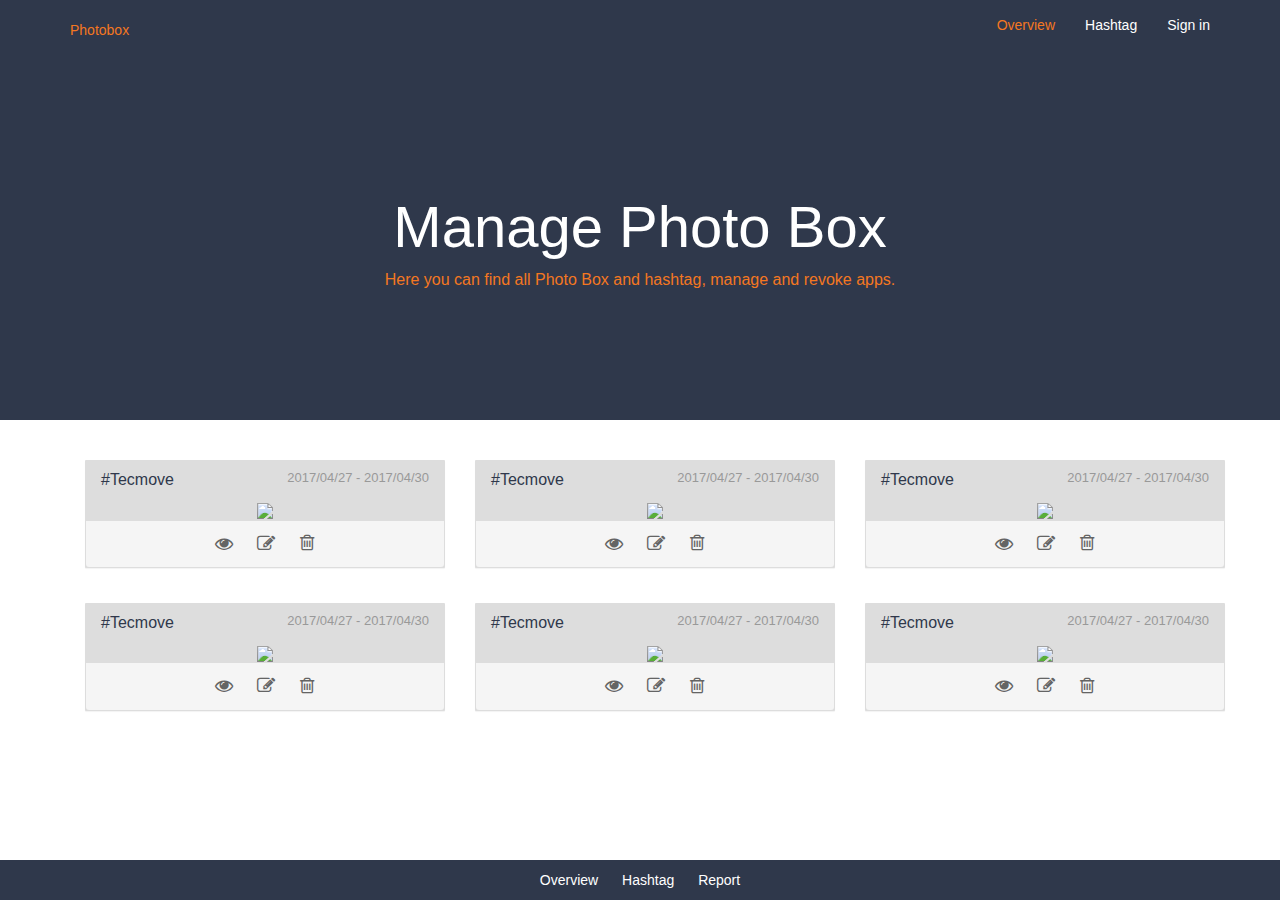
==== hashtaglist.html @ b61ca12e "hashtag box" ====
<!DOCTYPE html>
<html lang="en">
<head>
    <meta charset="UTF-8">
    <title>hashtag</title>
    <link rel="stylesheet" href="./assets/fonts/font-awesome/css/font-awesome.min.css">
    <link rel="stylesheet" href="./assets/css/bootstrap.min.css">
    <link rel="stylesheet" href="./assets/css/style.css">
    <link rel="stylesheet" href="./assets/css/thumbnails.css">
    <link rel="stylesheet" href="./assets/fonts/font-awesome/css/font-awesome.css">
</head>
<body>
<nav class="navbar navbar-cus">
    <div class="container">
        <div class="navbar-header">
            <a class="navbar brand" href="#">Photobox</a>
        </div>
        <ul class="nav navbar-nav navbar-right">
            <li class="active"><a href="#">Overview</a></li>
            <li><a href="#">Hashtag</a></li>
            <li><a href="#">Sign in</a></li>
        </ul>
    </div>
</nav>
<div class="main-header">
    <h1 class="text-header">Manage Photo Box</h1>
    <p class="content-header">Here you can find all Photo Box and hashtag, manage and revoke apps.</p>
</div>
</div>

<!---------------------content---------------------->
<div class="container main-text">
    <div class="container" style="margin-top:10px;">
        <div class="row form-group">
            <div class="col-xs-12 col-md-4">
                <div class="panel panel-main">
                    <div class="panel-heading">
                        <h3 class="panel-title-left pull-left">#Tecmove</h3>
                        <h3 class="panel-title-right pull-right">2017/04/27 - 2017/04/30</h3>
                        <div class="clearfix"> </div>
                    </div>
                    <div class="panel-image">
                        <img src="http://wallpaper-gallery.net/images/brick-wallpaper/brick-wallpaper-15.jpg" class="panel-image-preview" />
                    </div>
                    <div class="panel-footer text-center">
                        <a href="http://photo-box.azurewebsites.net/hashtag/51"><span class="icon-eye-open"></span></a>
                        <a href="http://photo-box.azurewebsites.net/hashtag/51/edit"<span class="icon-edit"></span></a>
                        <a class="btn btn-del" href="#"><i class="icon-trash"></i></a>
                    </div>
                </div>
            </div>
            <div class="col-xs-12 col-md-4">
                <div class="panel panel-main">
                    <div class="panel-heading">
                        <h3 class="panel-title-left pull-left">#Tecmove</h3>
                        <h3 class="panel-title-right pull-right">2017/04/27 - 2017/04/30</h3>
                        <div class="clearfix"> </div>
                </div>
                    <div class="panel-image">
                        <img src="http://www.41orchard.com.au/wp-content/uploads/2015/08/Chevron-wallpaper-wide-blue.jpg" class="panel-image-preview" />
                    </div>
                    <div class="panel-footer text-center">
                        <a href="http://photo-box.azurewebsites.net/hashtag/51"><span class="icon-eye-open"></span></a>
                        <a href="http://photo-box.azurewebsites.net/hashtag/51/edit"<span class="icon-edit"></span></a>
                        <a class="btn btn-del" href="#"><i class="icon-trash"></i></a>
                    </div>
                </div>
            </div>
            <div class="col-xs-12 col-md-4">
                <div class="panel panel-main">
                    <div class="panel-heading">
                        <h3 class="panel-title-left pull-left">#Tecmove</h3>
                        <h3 class="panel-title-right pull-right">2017/04/27 - 2017/04/30</h3>
                        <div class="clearfix"> </div>
                    </div>
                    <div class="panel-image">
                        <img src="https://images.britcdn.com/wp-content/uploads/2014/04/dotty.jpg?fit=max&w=800" class="panel-image-preview" />
                    </div>
                    <div class="panel-footer text-center">
                        <a href="http://photo-box.azurewebsites.net/hashtag/51"><span class="icon-eye-open"></span></a>
                        <a href="http://photo-box.azurewebsites.net/hashtag/51/edit"<span class="icon-edit"></span></a>
                        <a class="btn btn-del" href="#"><i class="icon-trash"></i></a>
                    </div>
                </div>
            </div>
        </div>

        <div class="row form-group">
            <div class="col-xs-12 col-md-4">
                <div class="panel panel-main">
                    <div class="panel-heading">
                        <h3 class="panel-title-left pull-left">#Tecmove</h3>
                        <h3 class="panel-title-right pull-right">2017/04/27 - 2017/04/30</h3>
                        <div class="clearfix"> </div>
                    </div>
                    <div class="panel-image">
                        <img src="https://www.gowallpaper.co.uk/media/catalog/product/a/r/arthouse_anousha_floral_wallpaper_in_red_871104_room_1.jpg" class="panel-image-preview" />
                    </div>
                    <div class="panel-footer text-center">
                        <a href="http://photo-box.azurewebsites.net/hashtag/51"><span class="icon-eye-open"></span></a>
                        <a href="http://photo-box.azurewebsites.net/hashtag/51/edit"<span class="icon-edit"></span></a>
                        <a class="btn btn-del" href="#"><i class="icon-trash"></i></a>
                    </div>
                </div>
            </div>
            <div class="col-xs-12 col-md-4">
                <div class="panel panel-main">
                    <div class="panel-heading">
                        <h3 class="panel-title-left pull-left">#Tecmove</h3>
                        <h3 class="panel-title-right pull-right">2017/04/27 - 2017/04/30</h3>
                        <div class="clearfix"> </div>
                    </div>
                    <div class="panel-image">
                        <img src="http://www.designkist.com/820-2689-thickbox/protea-wallpaper.jpg" class="panel-image-preview" />
                    </div>
                    <div class="panel-footer text-center">
                        <a href="http://photo-box.azurewebsites.net/hashtag/51"><span class="icon-eye-open"></span></a>
                        <a href="http://photo-box.azurewebsites.net/hashtag/51/edit"<span class="icon-edit"></span></a>
                        <a class="btn btn-del" href="#"><i class="icon-trash"></i></a>
                    </div>
                </div>
            </div>
            <div class="col-xs-12 col-md-4">
                <div class="panel panel-main">
                    <div class="panel-heading">
                        <h3 class="panel-title-left pull-left">#Tecmove</h3>
                        <h3 class="panel-title-right pull-right">2017/04/27 - 2017/04/30</h3>
                        <div class="clearfix"> </div>
                    </div>
                    <div class="panel-image">
                        <img src="http://www.lullabuy.co.uk/media/extendware/ewimageopt/media/inline/45/4/ferm-living-rush-hour-wallpaper-grey-459.jpg" class="panel-image-preview" />
                    </div>
                    <div class="panel-footer text-center">
                        <a href="http://photo-box.azurewebsites.net/hashtag/51"><span class="icon-eye-open"></span></a>
                        <a href="http://photo-box.azurewebsites.net/hashtag/51/edit"<span class="icon-edit"></span></a>
                        <a class="btn btn-del" href="#"><i class="icon-trash"></i></a>
                    </div>
                </div>
            </div>
        </div>
    </div>
</div>

<footer class="main-footer"
<div class="container">
    <span class="footer-link"> <a href="#"> Overview</a></span>
    <span class="footer-link"> <a href="#"> Hashtag</a></span>
    <span class="footer-link"> <a href="#"> Report</a></span>
</div>
</footer>
</body>
</html>
---- assets/css/style.css ----
body {
  display: -webkit-flex;
  display: -ms-flexbox;
  display: flex;
  min-height: 100vh;
  -webkit-flex-direction: column;
  -ms-flex-direction: column;
  flex-direction: column;
}

/* nav-header */
.navbar-cus {
  background: #2F384B;
  top: 0;
  border-width: 0 0 1px;
  position: fixed;
  right: 0;
  left: 0;
  z-index: 1030;
  border-radius: 0;
}

.navbar-cus .brand {
  color: #f47721;
  text-decoration: none;
}

.navbar-cus .nav > li > a:hover {
  background-color: #2F384B;
}

.navbar-cus .navbar-nav > li > a {
  color: #fff;
}

.navbar-cus .navbar-nav > .active > a {
  color: #f47721;
}

/*head*/
.main-header {
  margin-top: 50px;
  margin-bottom: 30px;
  padding-top: 80px;
  color: inherit;
  background-color: #2F384B;
  display: block;
  height: 370px;
}

.text-header {
  color: #fff;
  font-size: 58px;
  text-align: center;
  margin-top: 65px;
}

.content-header {
  color: #f47721;
  text-align: center;
  font-size: 16px;
}

/* content*/
.text-content-hdr {
  font-size: 38px;
  margin-top: 55px;
}

.text-content-details {
  margin: 15px 0 0;
  color: #8d8c8c;
}

.main-text {
  text-align: center;
  margin-bottom: 65px;
  -webkit-flex: 1;
  -ms-flex: 1;
  flex: 1;
}

.btn-cus {
  padding: 12px;
  border-radius: 0;
  color: #fff;
  background-color: #f47721;
  border-color: #f47721;
  width: 230px;
  height: auto;
  margin-top: 25px;
  margin-bottom: 55px;
}

.btn:hover {
  background: #d75e0b;
  color: #fff;
  text-decoration: none;
}

.nav > li > a:focus {
  text-decoration: none;
  background-color: #2F384B;
}

/*footer*/
.main-footer {
  background-color: #2F384B;
  width: 100%;
  height: auto;
  text-align: center;
  padding: 15px 0;
  line-height: 10px;
  bottom: 0;
  left: 0;
  right: 0;
}

.footer-link {
  padding: 10px;
}

.footer-link a {
  color: #fff;
  text-decoration: none;
}
---- assets/css/thumbnails.css ----
.panel-main {
  background: #ddd;
  border-radius: 1px;
}

.panel-image {
  position: relative;
}

.panel-image img.panel-image-preview {
  width: 100%;
  border-radius: 4px 4px 0px 0px;
}

.panel-image label {
  display: block;
  position: absolute;
  top: 0px;
  left: 0px;
  height: 100%;
  width: 100%;
}

.panel-heading ~ .panel-image img.panel-image-preview {
  border-radius: 0px;
}

.panel-body {
  overflow: hidden;
}

.panel-image ~ .panel-footer a {
  padding: 0px 10px;
  font-size: 1.3em;
  color: #646464;
}

.panel-title-left {
  color: #2F384B;
  margin-top: 0;
  margin-bottom: 0;
  font-size: 16px;
}

.panel-title-right {
  color: #999999;
  margin-top: 0;
  margin-bottom: 0;
  font-size: 13px;
}

.btn-del {
  background: #f5f5f5;
  margin-top: -6px;
}

.btn-del:hover {
  background: #f5f5f5;
  color: #fff;
  text-decoration: underline;
}
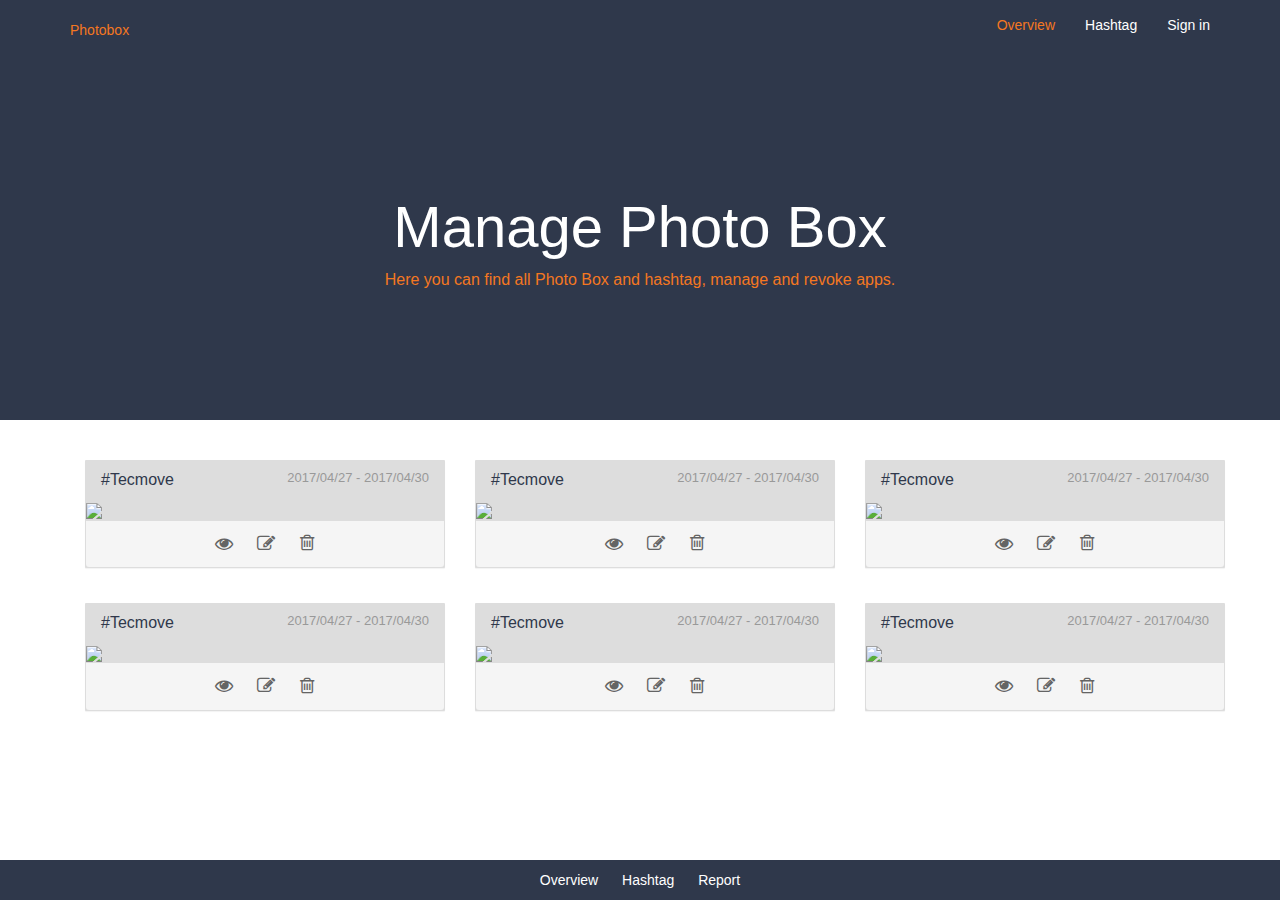
==== commit cded1881: "edit regisphoto" ====
--- a/hashtaglist.html
+++ b/hashtaglist.html
@@ -30,7 +30,7 @@
 
 <!---------------------content---------------------->
 <div class="container main-text">
-    <div class="container" style="margin-top:10px;">
+    <div class="container thumbnail-main">
         <div class="row form-group">
             <div class="col-xs-12 col-md-4">
                 <div class="panel panel-main">
@@ -141,7 +141,7 @@
     </div>
 </div>
 
-<footer class="main-footer"
+<footer class="main-footer">
 <div class="container">
     <span class="footer-link"> <a href="#"> Overview</a></span>
     <span class="footer-link"> <a href="#"> Hashtag</a></span>
--- a/assets/css/style.css
+++ b/assets/css/style.css
@@ -40,7 +40,6 @@
 /*head*/
 .main-header {
   margin-top: 50px;
-  margin-bottom: 30px;
   padding-top: 80px;
   color: inherit;
   background-color: #2F384B;
@@ -73,7 +72,6 @@
 }
 
 .main-text {
-  text-align: center;
   margin-bottom: 65px;
   -webkit-flex: 1;
   -ms-flex: 1;
@@ -124,3 +122,15 @@
   color: #fff;
   text-decoration: none;
 }
+
+.main-content {
+  text-align: center;
+}
+
+.main-regis-photo {
+  -webkit-flex: 1;
+  -ms-flex: 1;
+  flex: 1;
+  background: #2F384B;
+  margin: 0;
+}
--- a/assets/css/thumbnails.css
+++ b/assets/css/thumbnails.css
@@ -59,3 +59,7 @@
   color: #fff;
   text-decoration: underline;
 }
+
+.thumbnail-main {
+  margin-top: 40px;
+}
